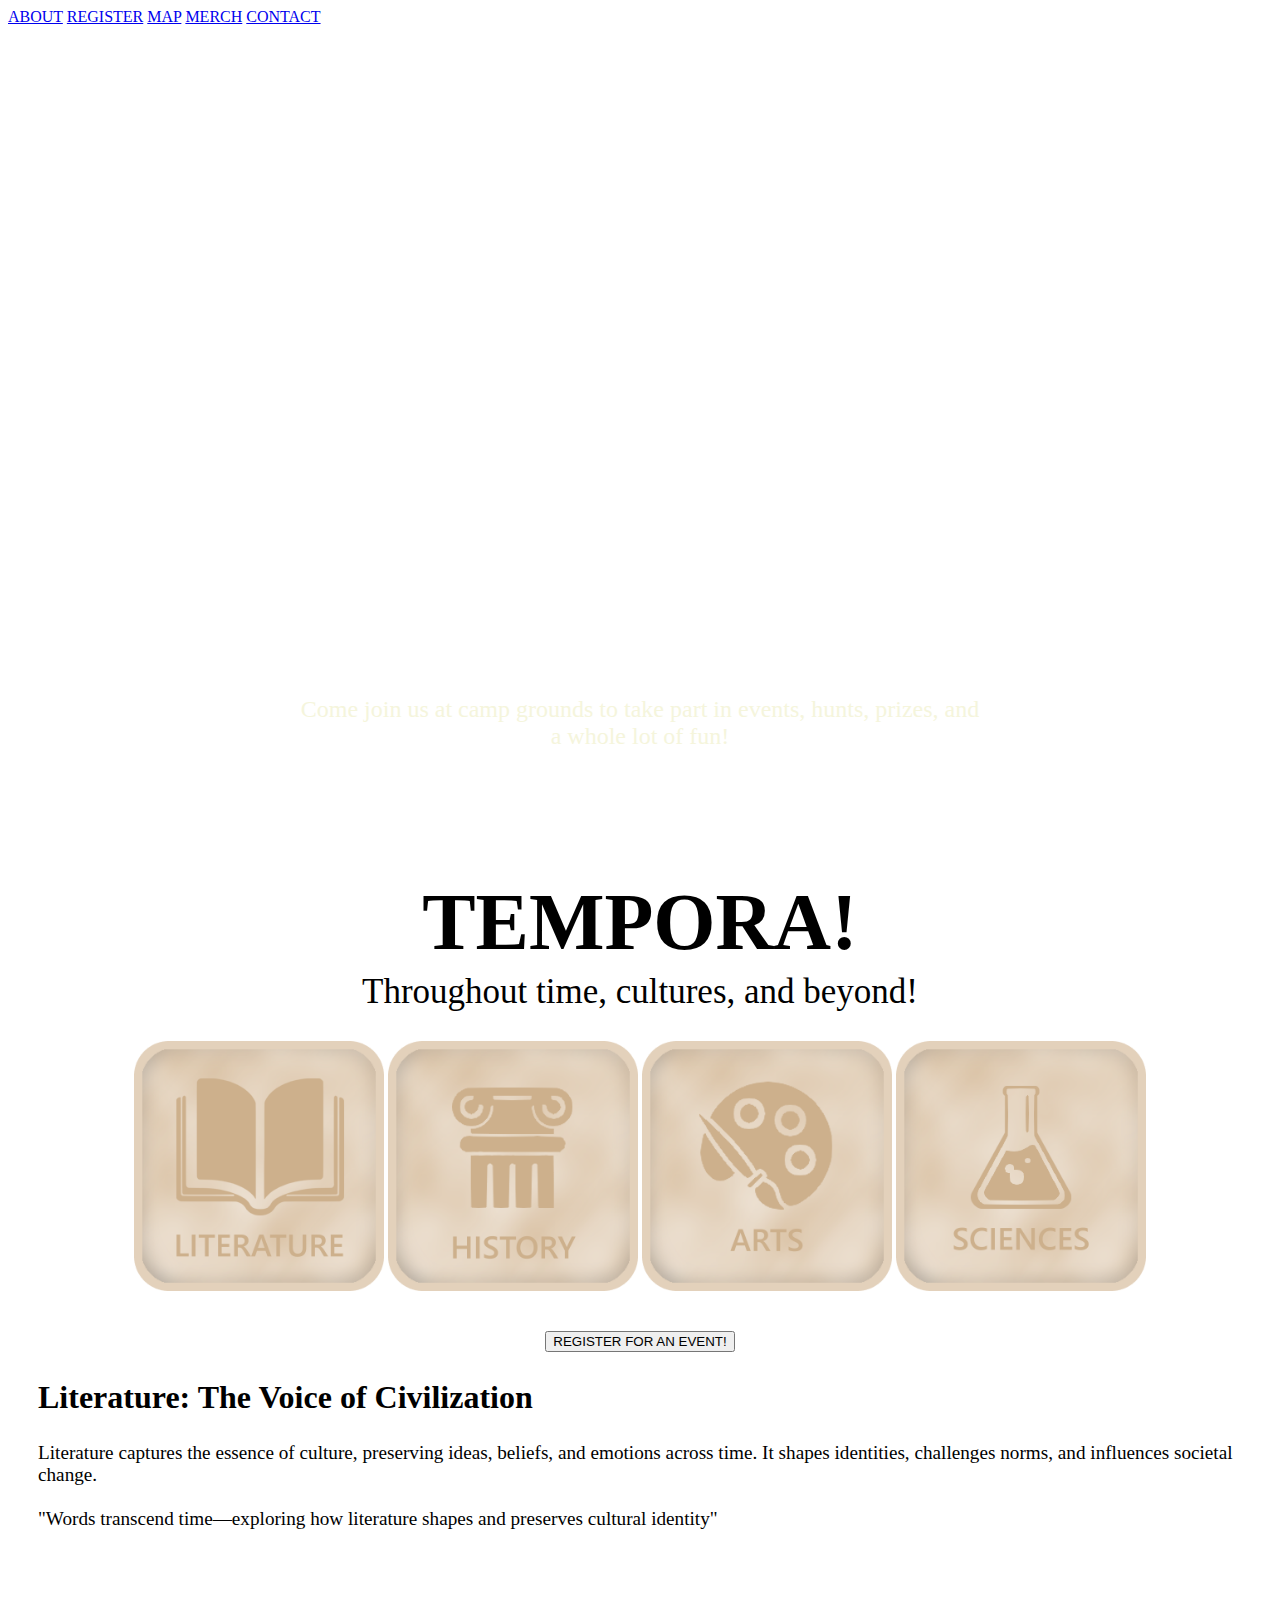
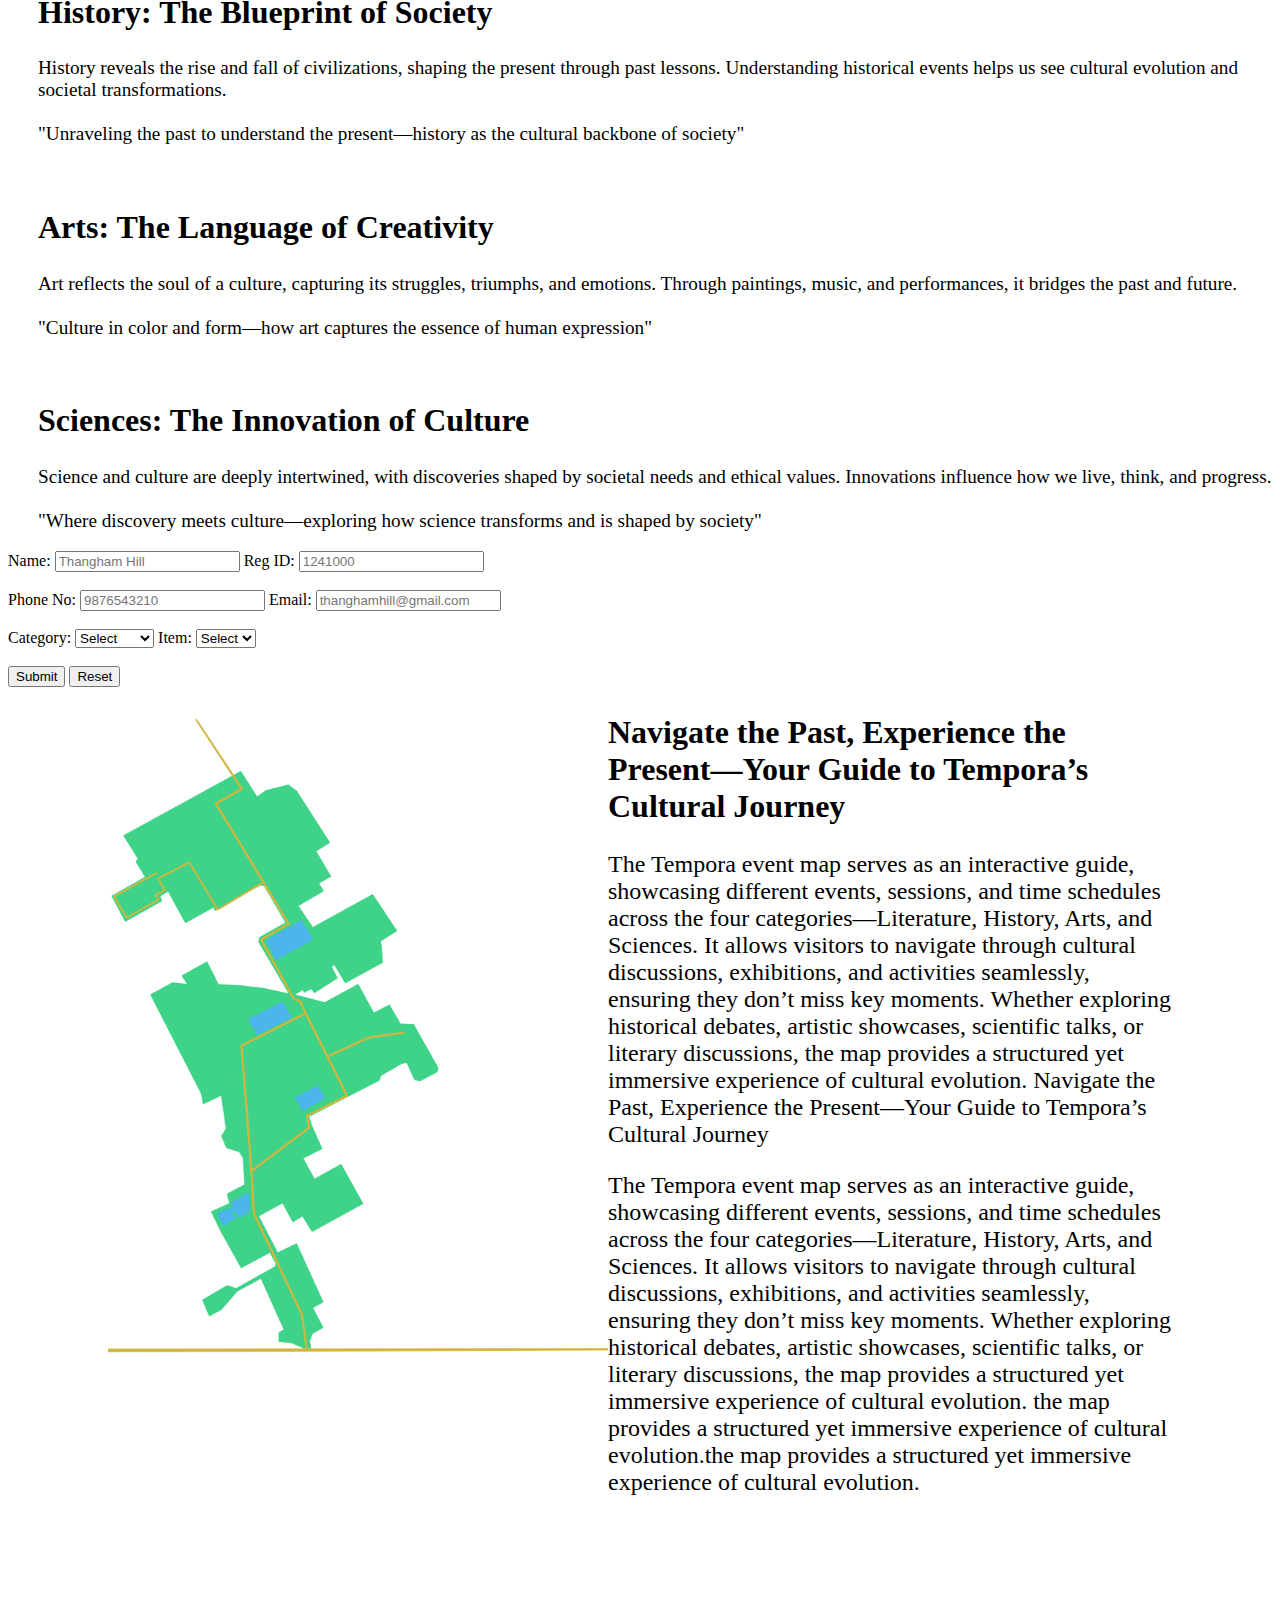
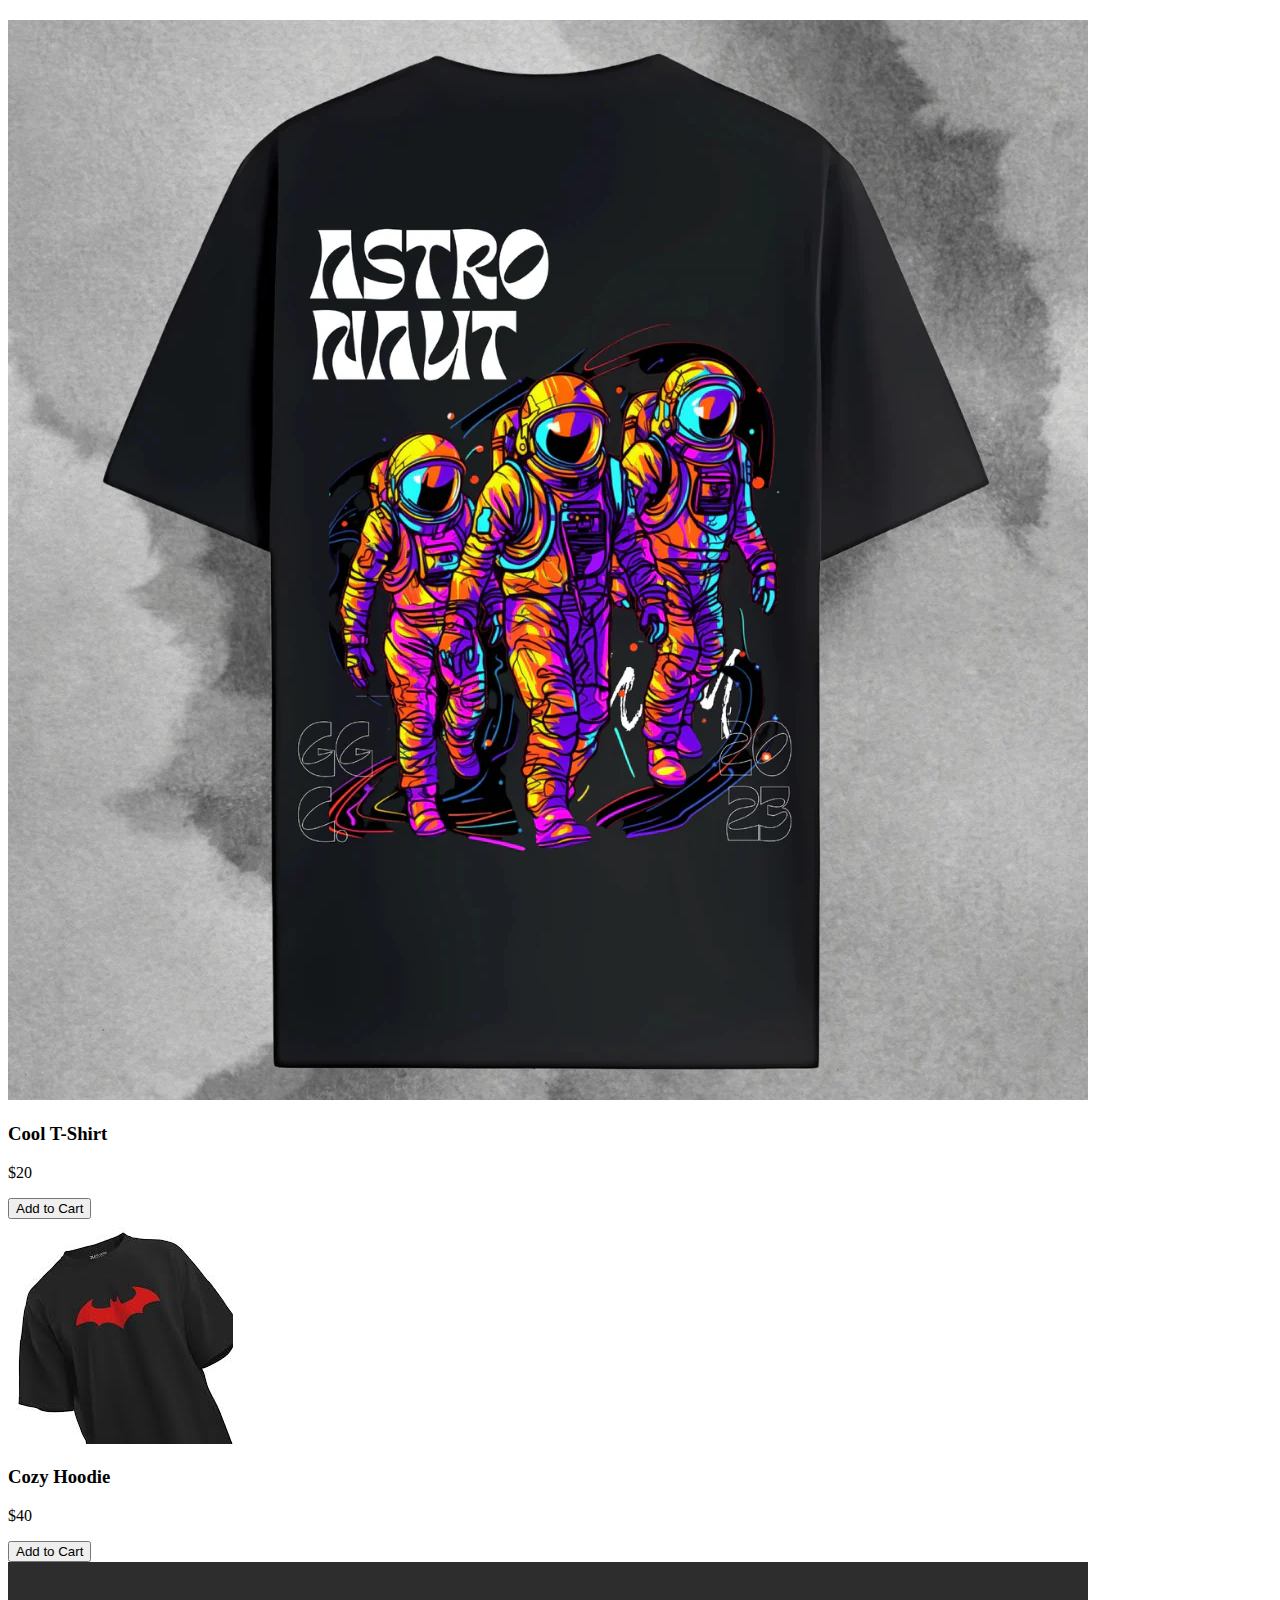
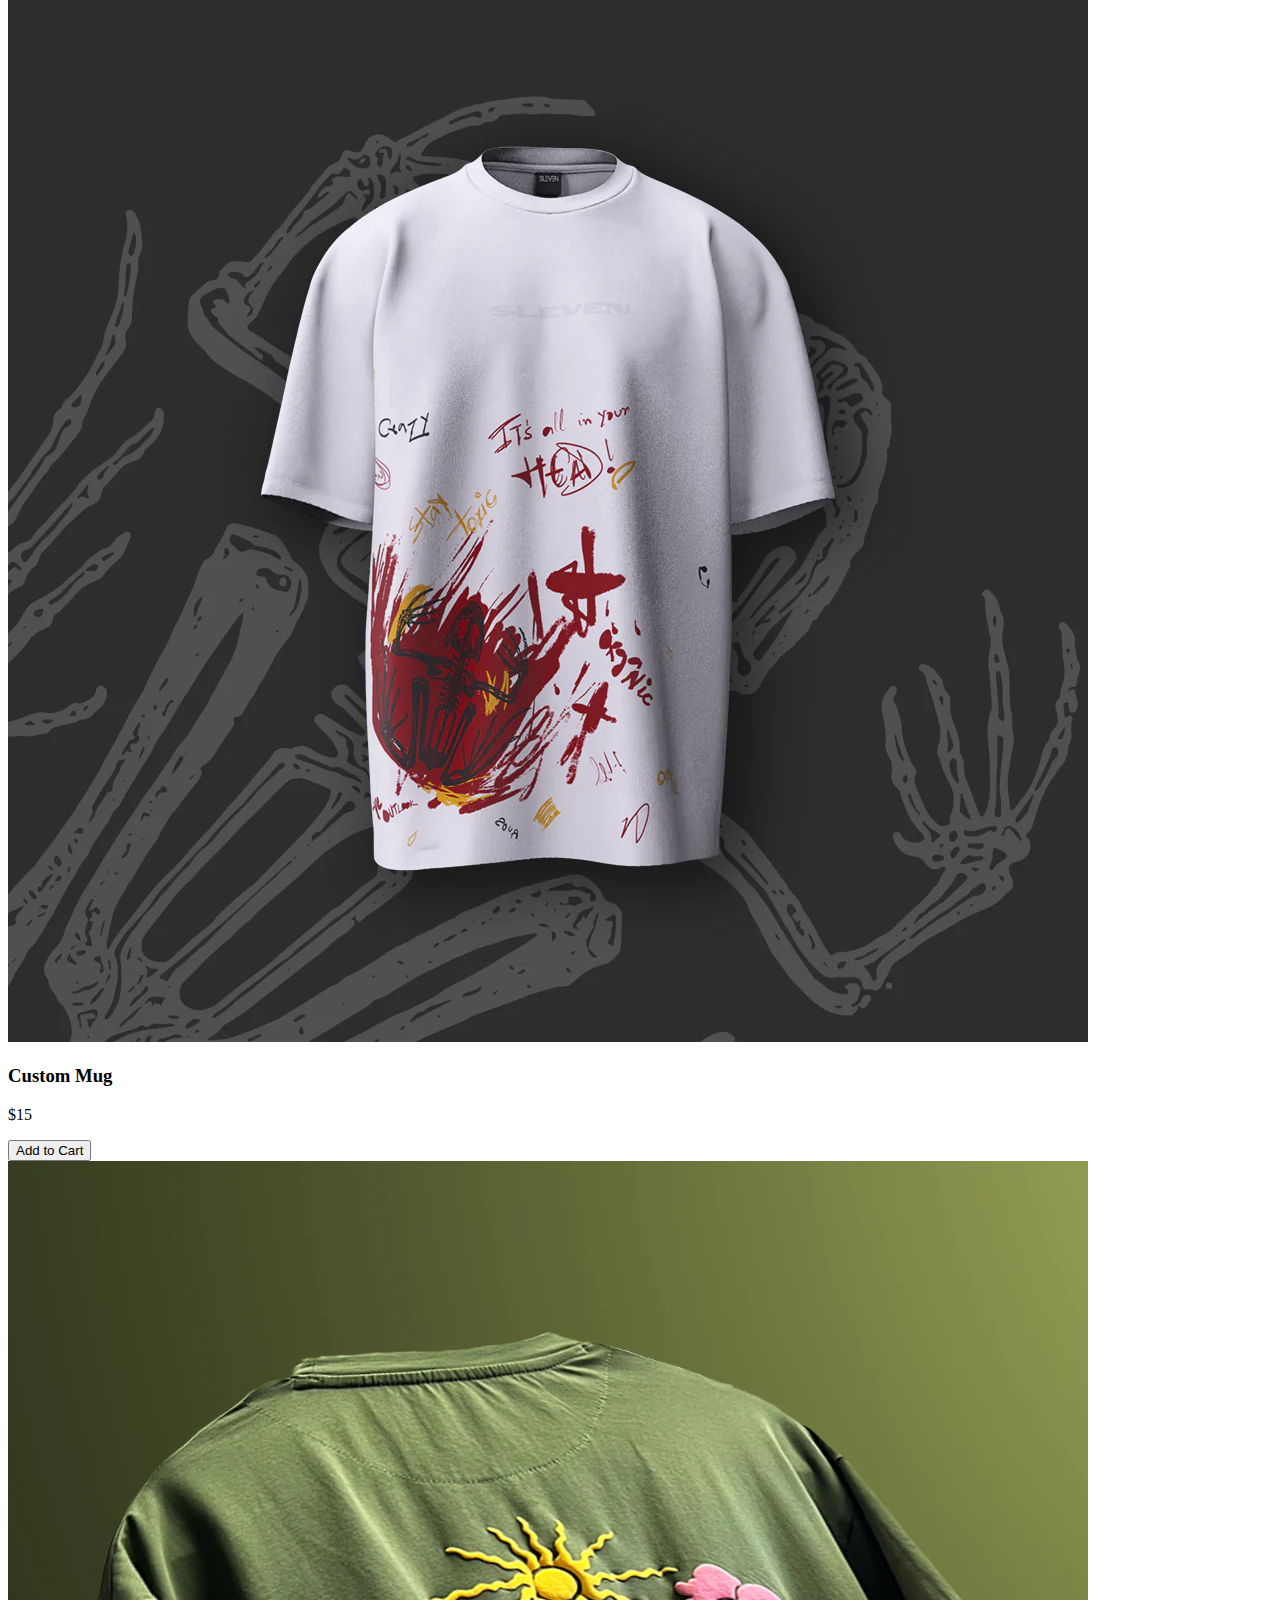
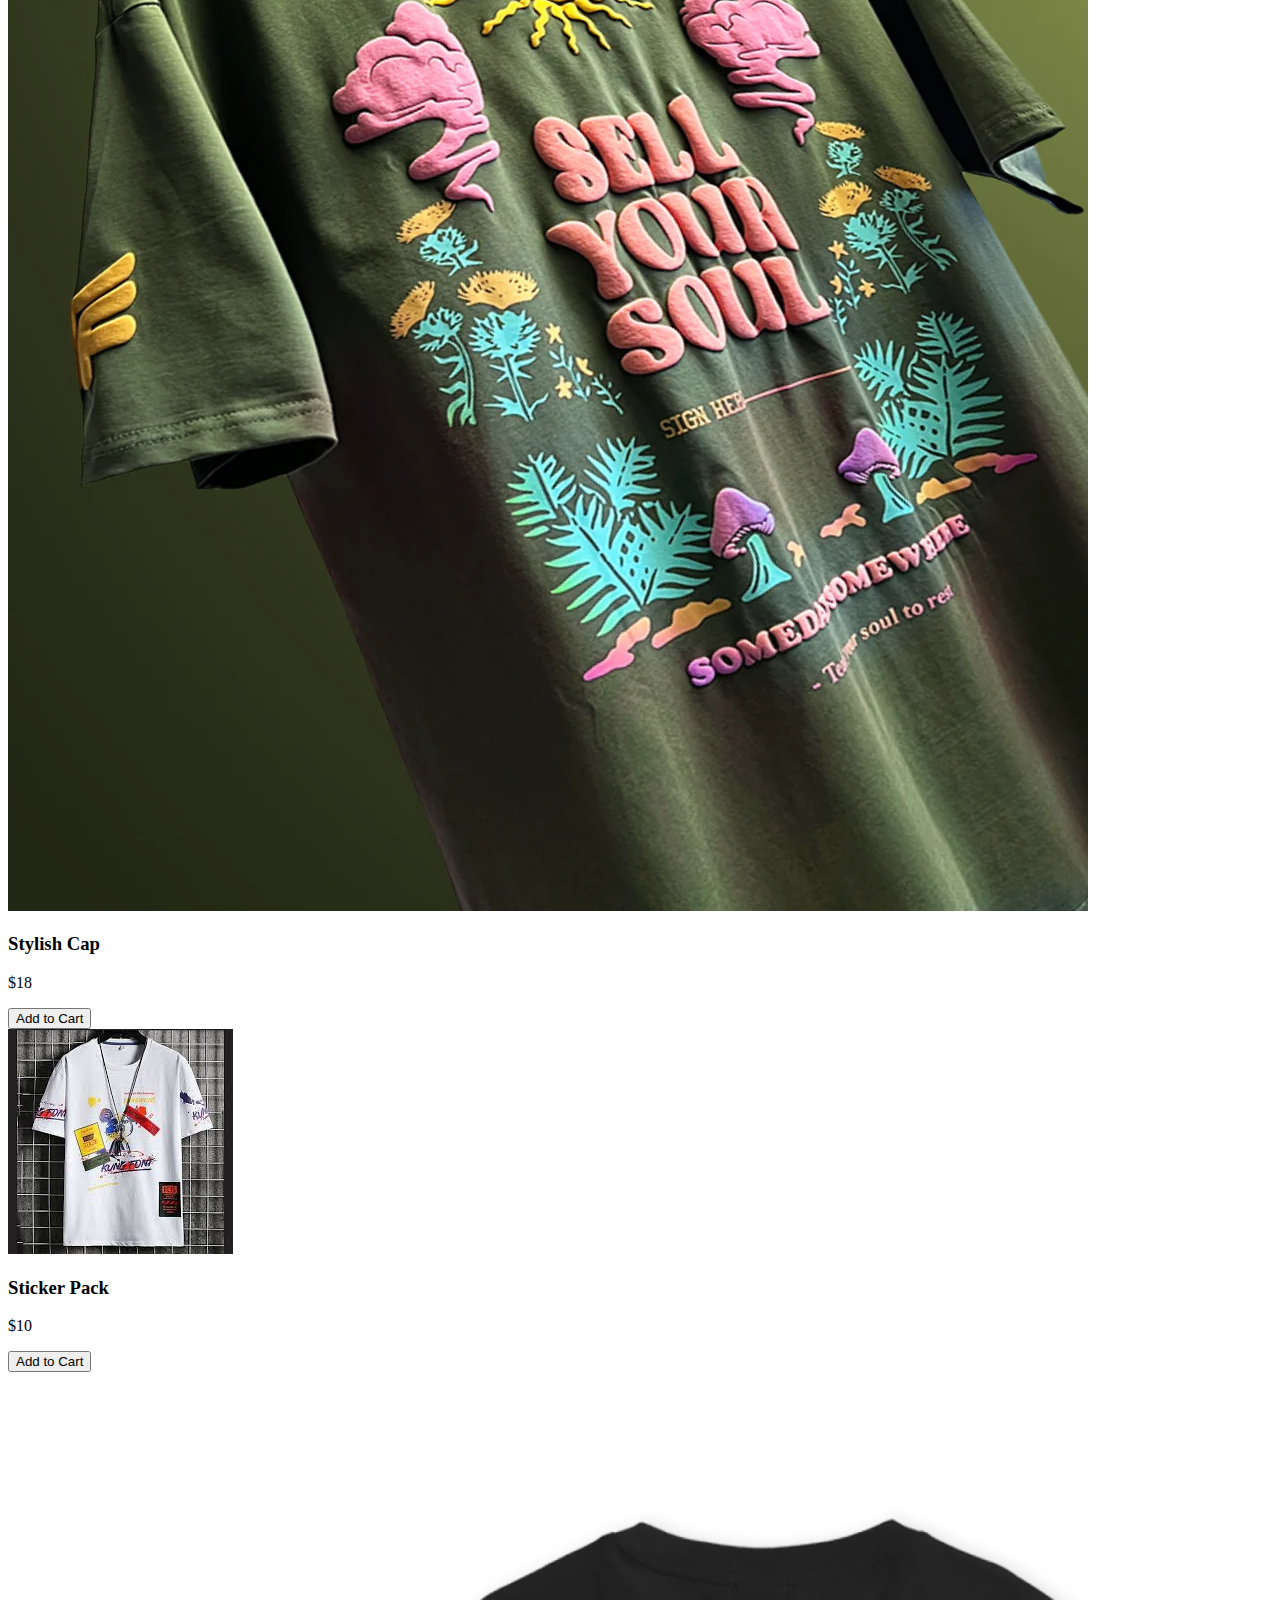
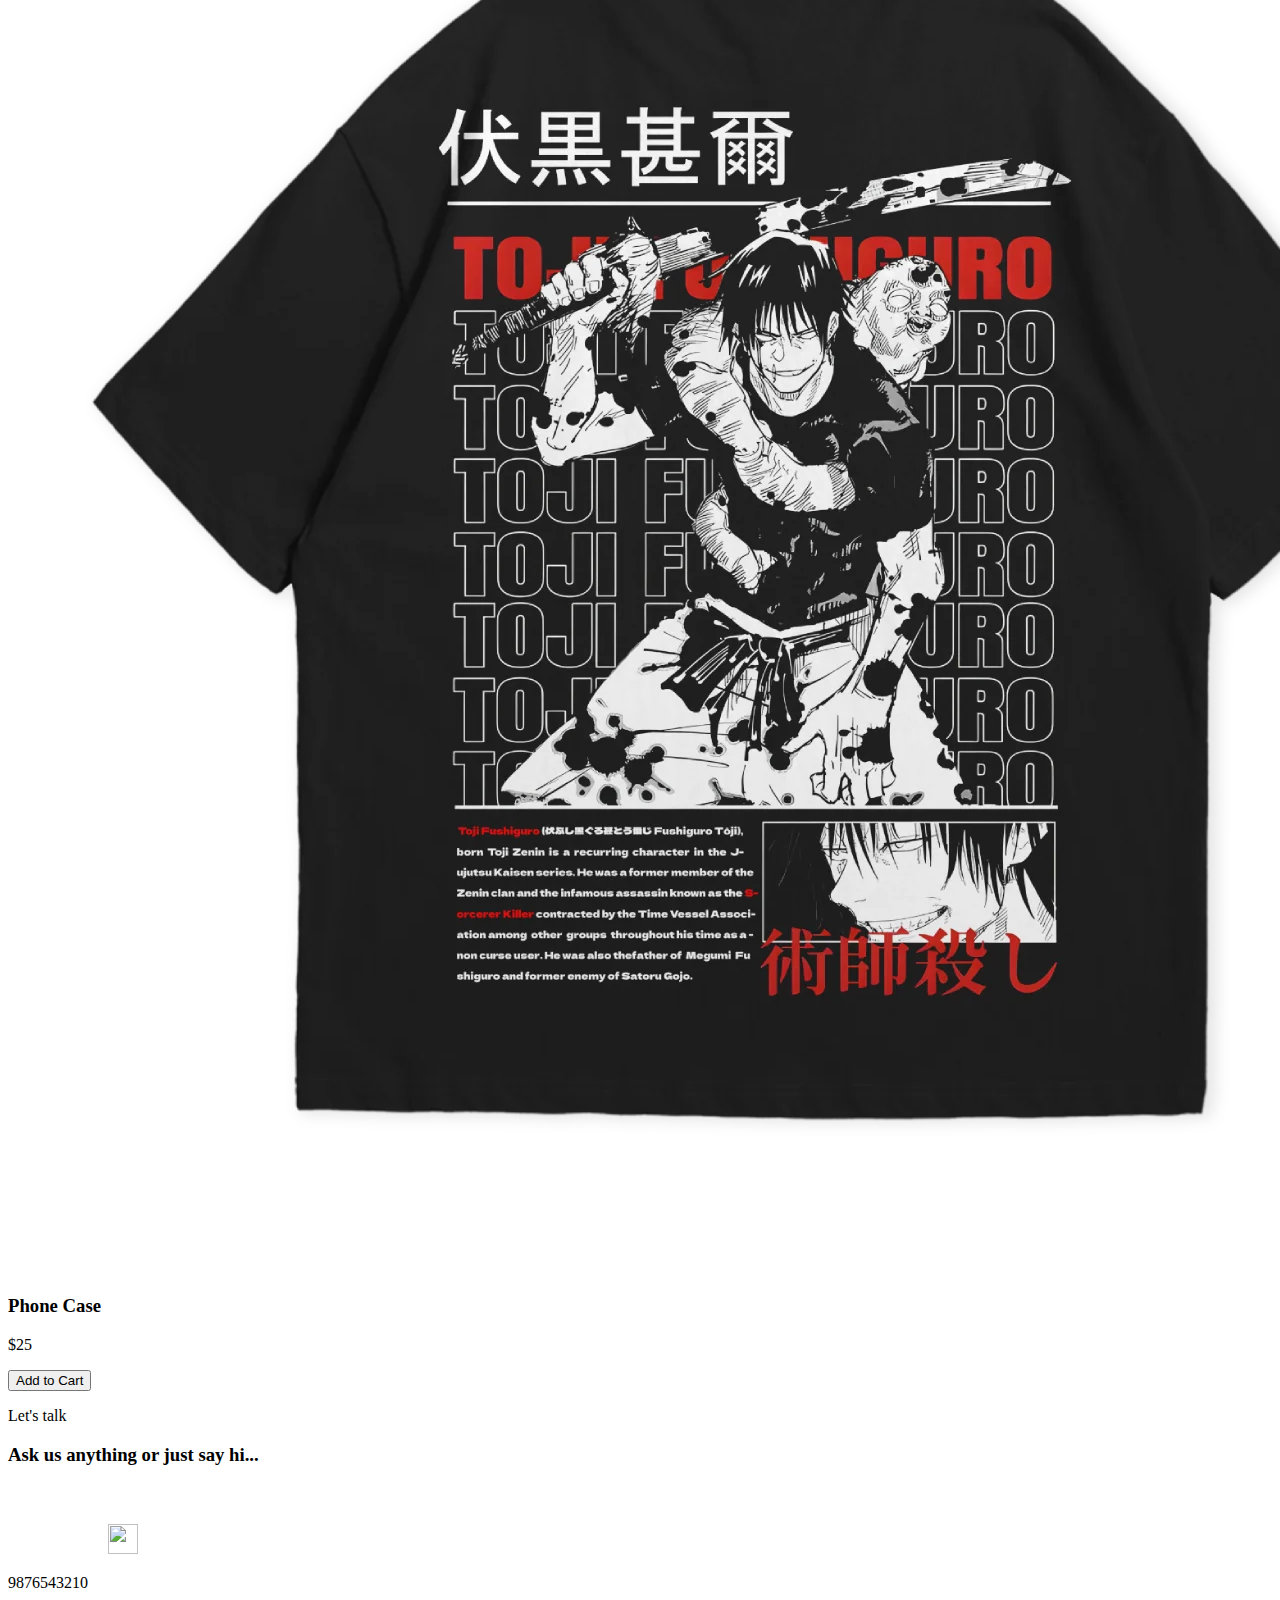
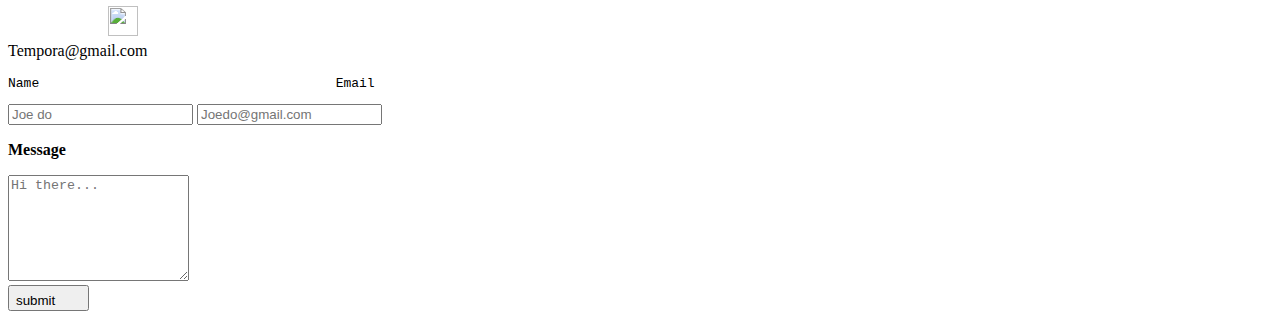
==== index.html @ 16d4f957 "Update and rename index.html.htm to index.html" ====
<!DOCTYPE html>
<html lang="en">
<head>
    <meta charset="UTF-8">
    <meta name="viewport" content="width=device-width, initial-scale=1.0">
    <title>Document</title>
    <link rel="stylesheet" href="style.css">
    <script src="script.js"></script>
    <link href="https://fonts.googleapis.com/css2?family=Josefin+Slab:wght@400;700&display=swap" rel="stylesheet">
    <style>
        html {
            scroll-behavior: smooth;
        }
    </style>
</head>
<script>
    window.addEventListener("scroll", function () {
        let rand = document.querySelector(".rand");
        let scrollY = window.scrollY;
        rand.style.backgroundPosition = `center ${scrollY * -0.5 + "px"}`;
    });
</script>
<body>
    <div class="onn">
        <div class="nav">
            <a href="#anju" id="ns">ABOUT</a>
            <a href="#aaru" id="ns">REGISTER</a>
            <a href="#map" id="ns">MAP</a>
            <a href="#ezhu" id="ns">MERCH</a>
            <a href="#ettu" id="ns">CONTACT</a>
        </div>
    </div>
    <div class="rand">
        <center><h2 style="color: beige;font-weight: lighter;padding-top: 650px;">Come join us at camp grounds to take part in events, hunts, prizes, and<br>a whole lot of fun!</h2></center>
        <center><h2 style="color: white;">THE EVENT GOES ON!<br>11-02-2025 to 14-02-2025</h2></center>
    </div>
    <div class="moonu">
        <center>
            <h1 style="font-size: 80px;">TEMPORA!</h1>
            <h2 style="font-size: 35px; margin-top: -50px;font-weight: lighter;">Throughout time, cultures, and beyond!</h2>
        </center>
    </div>
    <div class="naalu">
        <center>
            <div class="links">
                <a href="#lt" id="ll"><img src="img/lb.png" width="250px" height="250px"></a>
                <a href="#his" id="ll"><img src="img/hb.png" width="250px" height="250px"></a>
                <a href="#art" id="ll"><img src="img/ab.png" width="250px" height="250px"></a>
                <a href="#sci" id="ll"><img src="img/sb.png" width="250px" height="250px"></a>
            </div>
            <br><br>
            <a href="#aaru"><button id="regbtn">REGISTER FOR AN EVENT!</button></a>
        </center>
    </div>
    <div class="anju" id="anju">
        <div style="padding-left: 30px;">
            <div id="lt"><h2 style="font-size: xx-large;">Literature: The Voice of Civilization</h2>
            <p style="font-size: larger;">Literature captures the essence of culture, preserving ideas, beliefs, and emotions across time. It shapes identities, challenges norms, and influences societal change.<br><br>"Words transcend time—exploring how literature shapes and preserves cultural identity"</p>
            <br></div>
            <div id="his"><h2 style="font-size: xx-large;">History: The Blueprint of Society</h2>
            <p style="font-size: larger;">History reveals the rise and fall of civilizations, shaping the present through past lessons. Understanding historical events helps us see cultural evolution and societal transformations.<br><br>"Unraveling the past to understand the present—history as the cultural backbone of society"</p>
            <br></div>
            <div id="art"><h2 style="font-size: xx-large;">Arts: The Language of Creativity</h2>
            <p style="font-size: larger;">Art reflects the soul of a culture, capturing its struggles, triumphs, and emotions. Through paintings, music, and performances, it bridges the past and future.<br><br>"Culture in color and form—how art captures the essence of human expression"</p>
            <br></div>
            <div id="sci"><h2 style="font-size: xx-large;">Sciences: The Innovation of Culture</h2>
            <p style="font-size: larger;">Science and culture are deeply intertwined, with discoveries shaped by societal needs and ethical values. Innovations influence how we live, think, and progress.<br><br>"Where discovery meets culture—exploring how science transforms and is shaped by society"</p>
        </div></div>
    </div>
    <div class="aaru" id="aaru">
        <div class="reg">
            <form id="myForm">
                <label for="hell">
                <div>Name: <input type="text" name="MyName" id="det" placeholder="Thangham Hill"></label>
                
                <label for="mail">
                Reg ID: <input type="text" name="RegID" id="det" placeholder="1241000"></div><br>
                <div>Phone No: <input type="text" name="PhoneNo" id="det" placeholder="9876543210">
                Email: <input type="email" name="Email" id="det" placeholder="thanghamhill@gmail.com"></div><br></label>           
    
                <div><label for="category">Category:</label>
                    <select name="Category" id="category" onchange="updateOptions()">
                        <option value="">Select</option>
                        <option value="Literature">Literature</option>
                        <option value="Science">Science</option>
                        <option value="Arts">Arts</option>
                        <option value="History">History</option>
                    </select>
                
    
                <label for="items">Item:</label>
                    <select name="Item" id="items">
                        <option value="">Select</option>
                    </select>
                </div><br>
    
                <script>
                    function updateOptions() {
                        var category = document.getElementById("category").value;
                        var items = document.getElementById("items");
                
                        items.innerHTML = "<option value=''>Select</option>";
                
                        var options = {
                            Literature: ["Elocution", "Essay Writing", "Debate", "Quiz"],
                            Science: ["Essay Writing", "Quiz"],
                            History: ["Quiz", "Essay Writing"],
                            Arts: ["Poster Making", "Sketching", "Reel Making", "Monoact"]
                        };
                
                        if (category in options) {
                            options[category].forEach(function(item) {
                                var option = document.createElement("option");
                                option.value = item; 
                                option.textContent = item;
                                items.appendChild(option);
                            });
                        }
                    }
                
                    document.getElementById("myForm").addEventListener("submit", function(event) {
                        event.preventDefault();
                
                        var formData = new FormData(this);
                
                        fetch("backend.php", {
                            method: "POST",
                            body: formData
                        }).then(response => response.text())
                        .then(data => {
                            console.log("Response from backend:", data);
                            alert("Form Submitted Successfully!");
                            document.getElementById("myForm").reset();
                        }).catch(error => console.error("Error:", error));
                    });
                </script>
    
                <div><input type="submit" value="Submit" id="bt1">
                <input type="reset" value="Reset" id="bt1"></div>
            </form>
        </div>
    </div>
    <div class="map" id="map">
        <div style="margin-left: 100px; display: flex;"><div><img src="img/map.png" width="500px"></div>
    <div style="margin-right: 100px;"><h2 style="font-size: xx-large;">Navigate the Past, Experience the Present—Your Guide to Tempora’s Cultural Journey</h2><p style="font-size:x-large;">The Tempora event map serves as an interactive guide, showcasing different events, sessions, and time schedules across the four categories—Literature, History, Arts, and Sciences. It allows visitors to navigate through cultural discussions, exhibitions, and activities seamlessly, ensuring they don’t miss key moments. Whether exploring historical debates, artistic showcases, scientific talks, or literary discussions, the map provides a structured yet immersive experience of cultural evolution.
        Navigate the Past, Experience the Present—Your Guide to Tempora’s Cultural Journey</h2><p style="font-size:x-large;">The Tempora event map serves as an interactive guide, showcasing different events, sessions, and time schedules across the four categories—Literature, History, Arts, and Sciences. It allows visitors to navigate through cultural discussions, exhibitions, and activities seamlessly, ensuring they don’t miss key moments. Whether exploring historical debates, artistic showcases, scientific talks, or literary discussions, the map provides a structured yet immersive experience of cultural evolution.
            the map provides a structured yet immersive experience of cultural evolution.the map provides a structured yet immersive experience of cultural evolution.
    </p></div></div>
    </div>
    <div class="ezhu" id="ezhu">
        <section class="products" style="padding-top: 100px;">
            <div class="product" onclick="addToCart('T-Shirt')">
                <img src="img/1.webp" alt="T-Shirt">
                <h3>Cool T-Shirt</h3>
                <p>$20</p>
                <button>Add to Cart</button>
            </div>
    
            <div class="product" onclick="addToCart('Hoodie')">
                <img src="img/2.jpeg" alt="Hoodie">
                <h3>Cozy Hoodie</h3>
                <p>$40</p>
                <button>Add to Cart</button>
            </div>
    
            <div class="product" onclick="addToCart('Mug')">
                <img src="img/4.webp" alt="Mug">
                <h3>Custom Mug</h3>
                <p>$15</p>
                <button>Add to Cart</button>
            </div>
    
            <div class="product" onclick="addToCart('Cap')">
                <img src="img/6.webp" alt="Cap">
                <h3>Stylish Cap</h3>
                <p>$18</p>
                <button>Add to Cart</button>
            </div>
    
            <div class="product" onclick="addToCart('Sticker Pack')">
                <img src="img/7.jpeg" alt="Stickers">
                <h3>Sticker Pack</h3>
                <p>$10</p>
                <button>Add to Cart</button>
            </div>
    
            <div class="product" onclick="addToCart('Phone Case')">
                <img src="img/8.webp" alt="Phone Case">
                <h3>Phone Case</h3>
                <p>$25</p>
                <button>Add to Cart</button>
            </div>
        </section>
    </div>
    <div class="ettu" id="ettu">
        <div id="sec4">
            <p id="talk1">Let's talk</p>
            <h3 id="talk2">Ask us anything or just say hi...</h3>
            <img src="Img/icons8-phone-50.png" style="width:30px;height: 30px;margin-left: 100px;margin-top: 40px;"><p id="ph"> 9876543210</p><br>
            <img src="Img/icons8-email-48.png" style="width:30px;height: 30px;margin-left: 100px;margin-top:-20px;float: left;">
            <p id="em"> Tempora@gmail.com</p>
            <div id="formm">
            <form action="backend.php">
                <pre id="ft">Name                                      Email</pre>
                <input type="text" name="Name" id="det2" placeholder="Joe do">
                <input type="email" name="Email" id="det2" placeholder="Joedo@gmail.com">
                <p id="ft2" style="font-weight: 600;">Message</p>
                <div><textarea id="sub" name="sub" style="height:100px" placeholder="Hi there..."></textarea></div>
                <button id="sub1">submit <img src="Img/arrow.png" style="width: 17px;height: 17px;padding-left: 5px;"></button>
            </form>
            </div>

    </div>
</body>
</html>
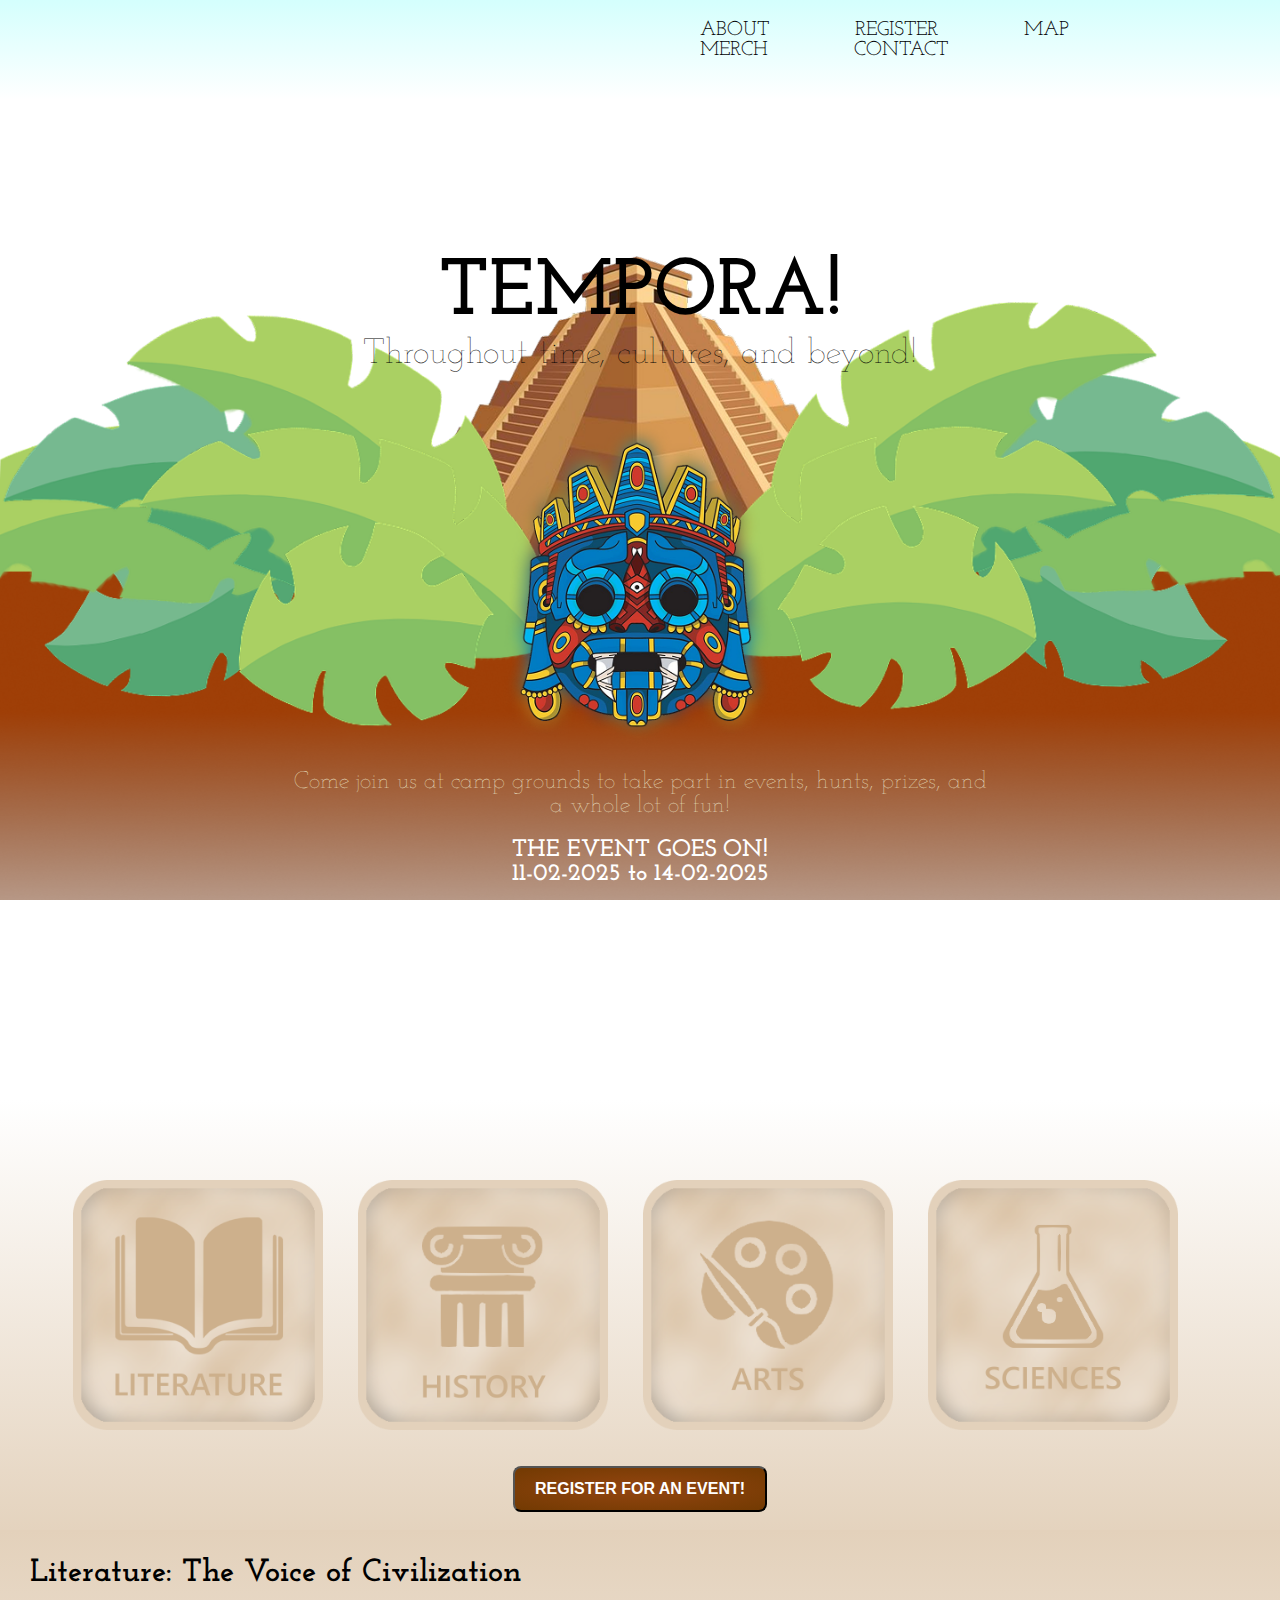
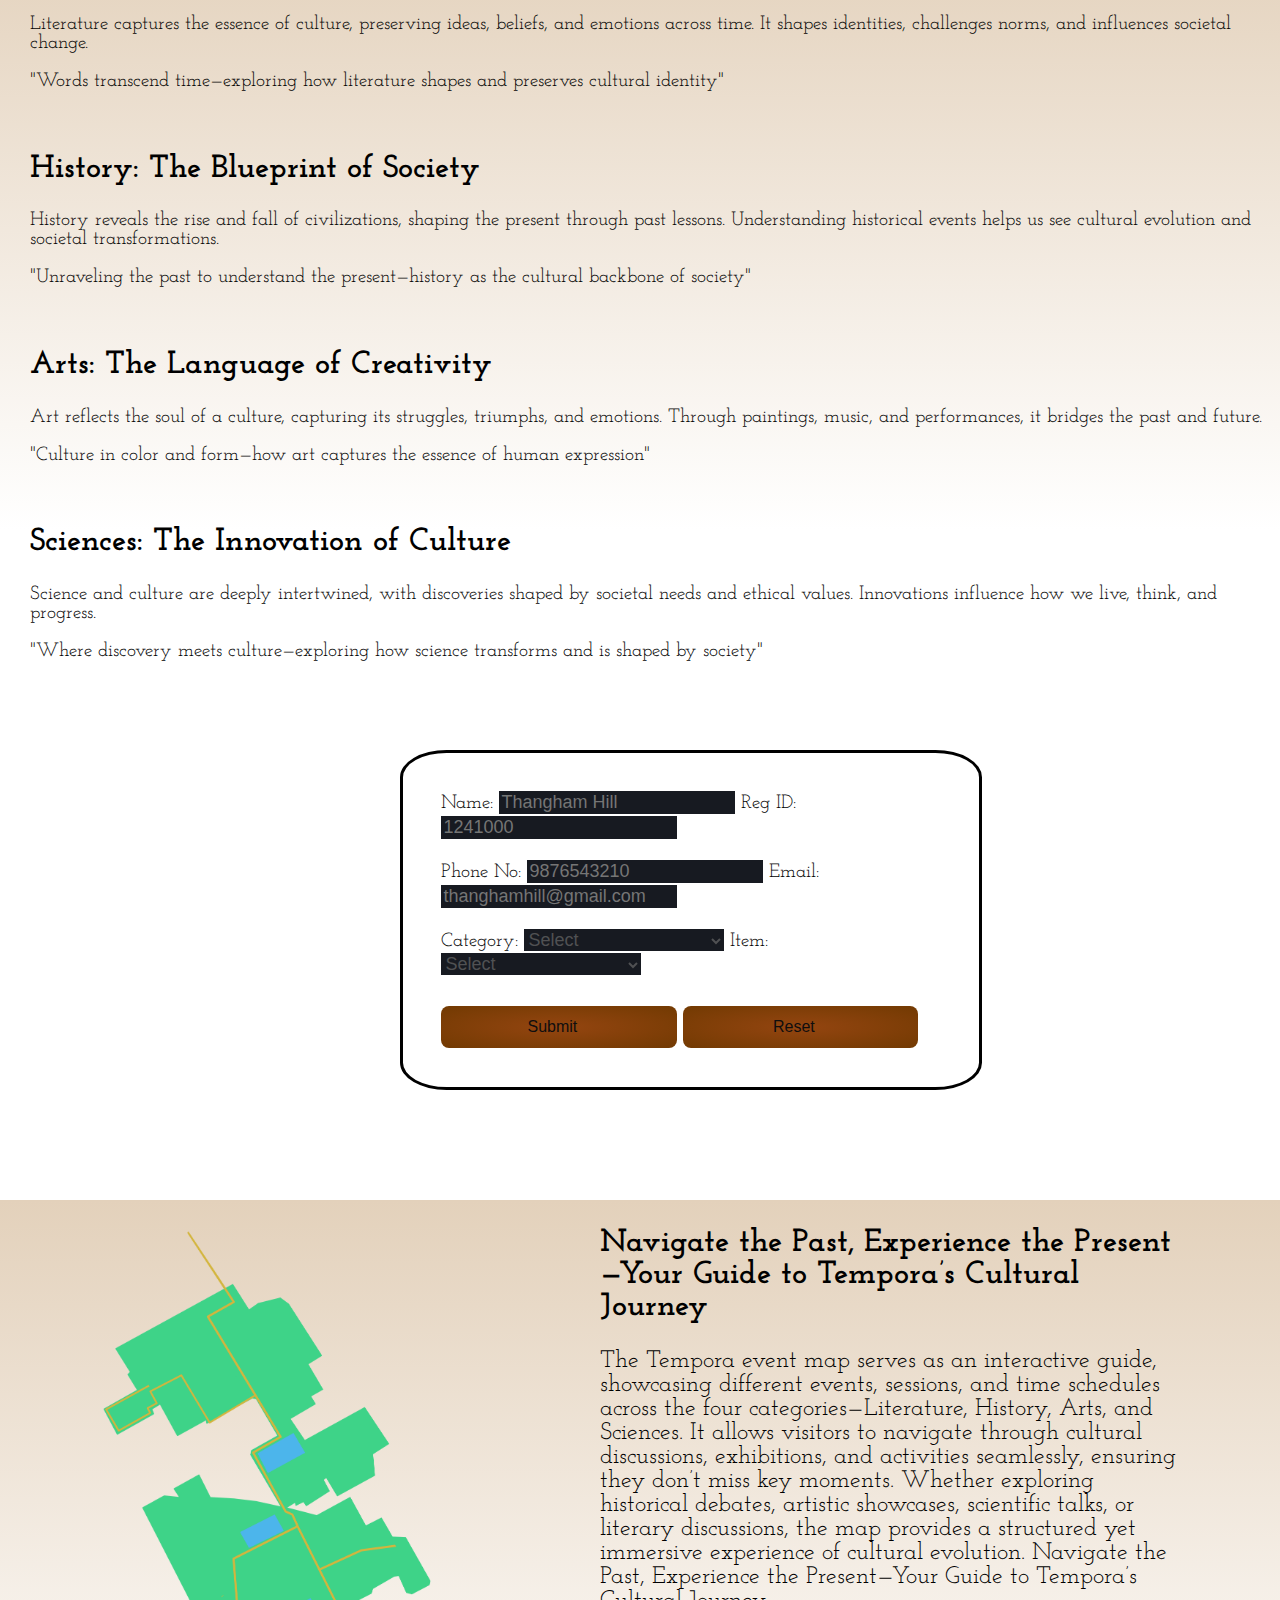
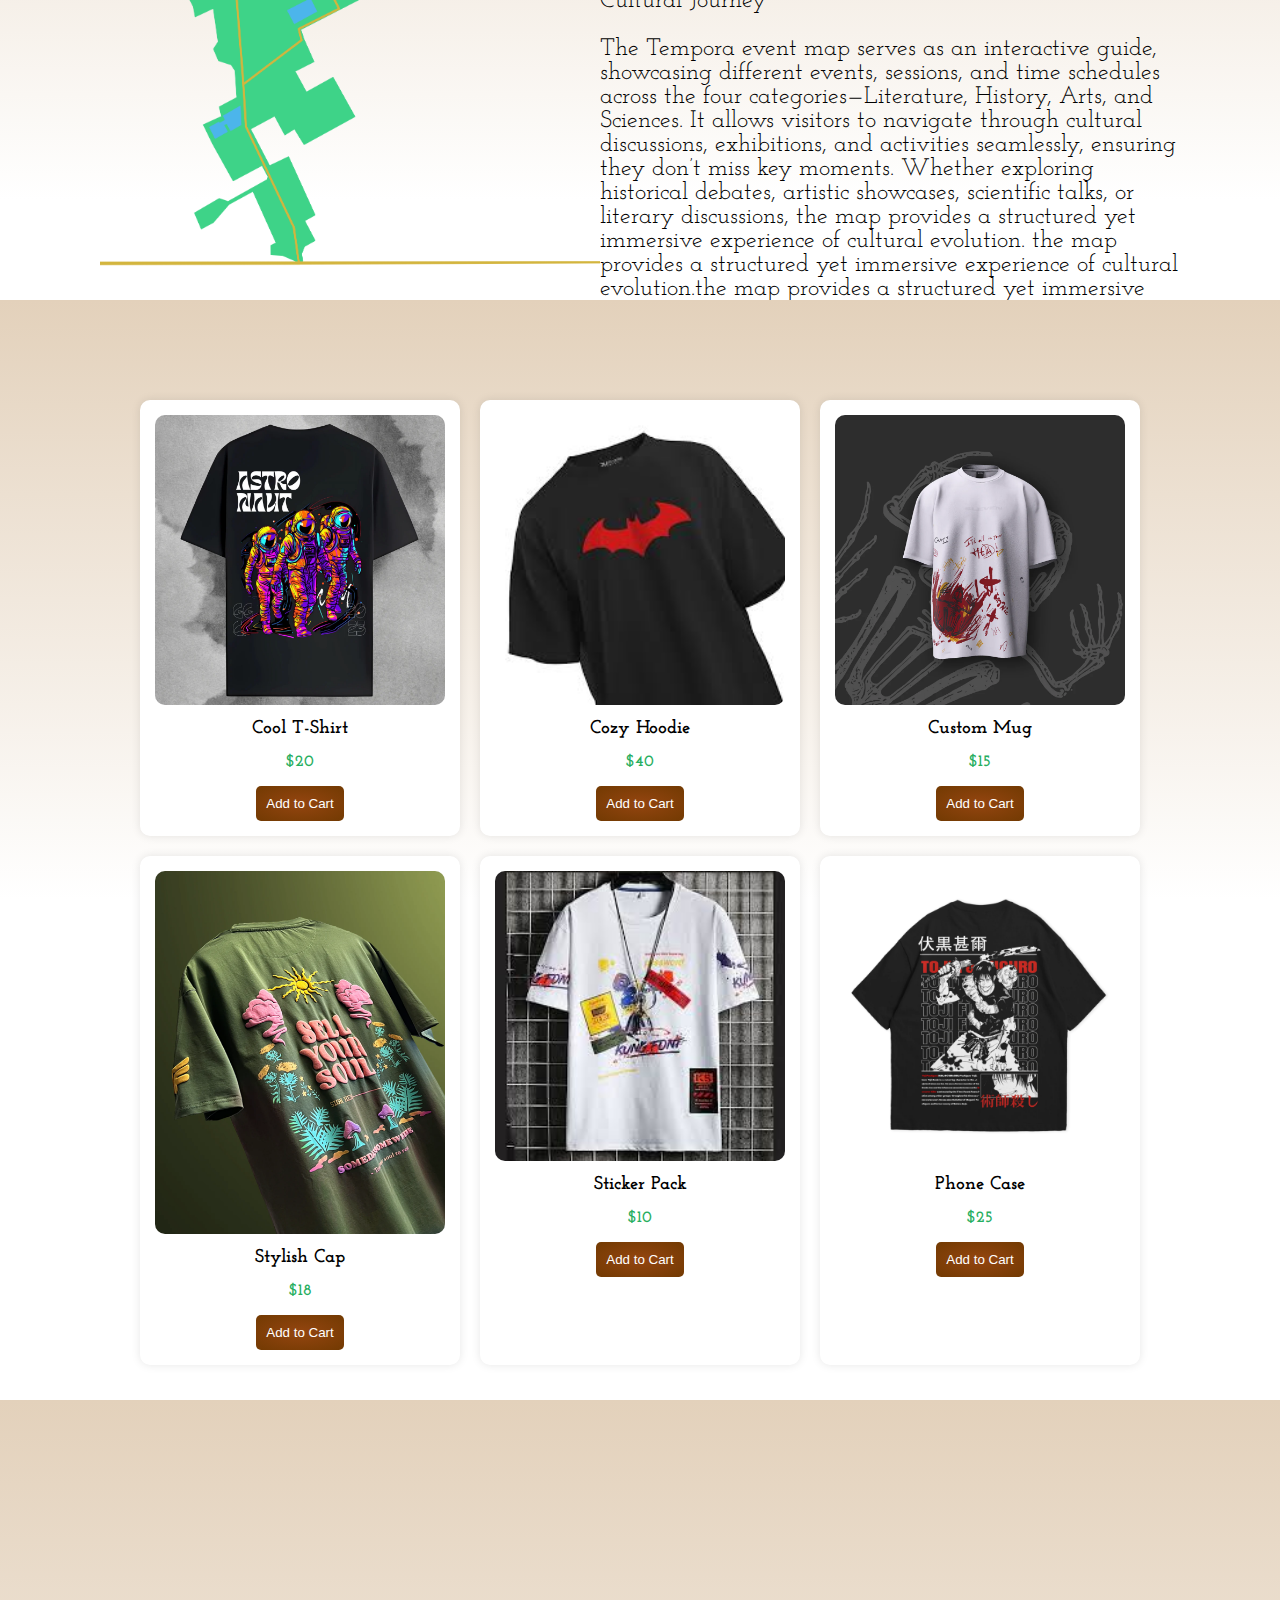
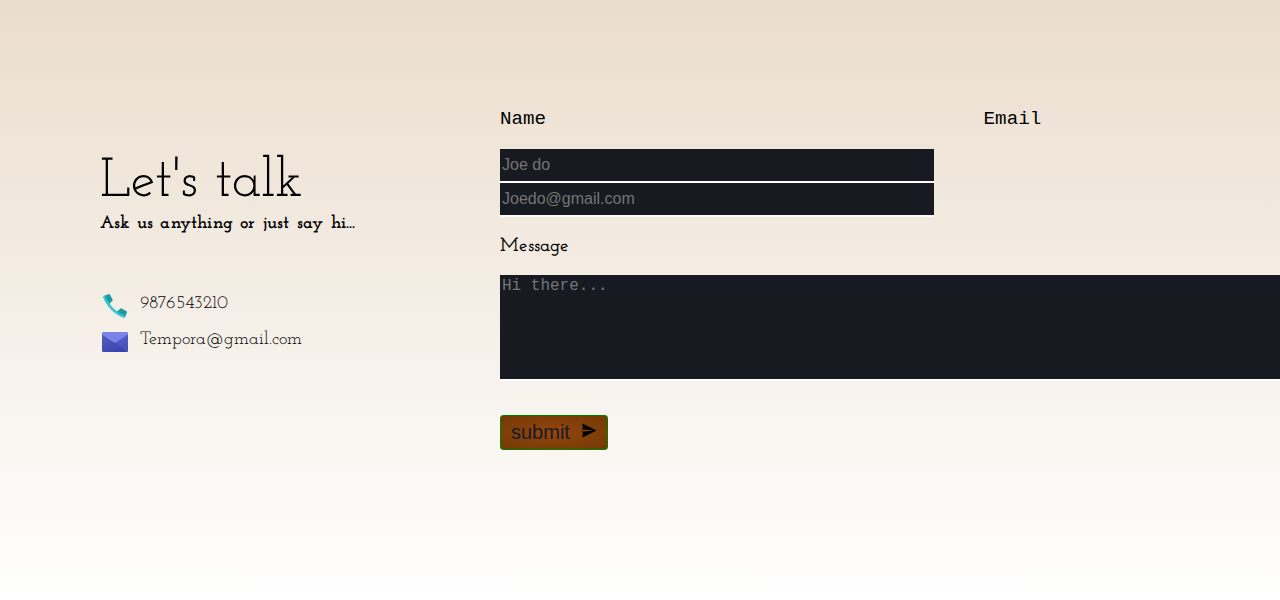
==== commit eb0d01b9: "Update index.html" ====
--- a/index.html
+++ b/index.html
@@ -196,8 +196,8 @@
         <div id="sec4">
             <p id="talk1">Let's talk</p>
             <h3 id="talk2">Ask us anything or just say hi...</h3>
-            <img src="Img/icons8-phone-50.png" style="width:30px;height: 30px;margin-left: 100px;margin-top: 40px;"><p id="ph"> 9876543210</p><br>
-            <img src="Img/icons8-email-48.png" style="width:30px;height: 30px;margin-left: 100px;margin-top:-20px;float: left;">
+            <img src="img/icons8-phone-50.png" style="width:30px;height: 30px;margin-left: 100px;margin-top: 40px;"><p id="ph"> 9876543210</p><br>
+            <img src="img/icons8-email-48.png" style="width:30px;height: 30px;margin-left: 100px;margin-top:-20px;float: left;">
             <p id="em"> Tempora@gmail.com</p>
             <div id="formm">
             <form action="backend.php">
@@ -206,7 +206,7 @@
                 <input type="email" name="Email" id="det2" placeholder="Joedo@gmail.com">
                 <p id="ft2" style="font-weight: 600;">Message</p>
                 <div><textarea id="sub" name="sub" style="height:100px" placeholder="Hi there..."></textarea></div>
-                <button id="sub1">submit <img src="Img/arrow.png" style="width: 17px;height: 17px;padding-left: 5px;"></button>
+                <button id="sub1">submit <img src="img/arrow.png" style="width: 17px;height: 17px;padding-left: 5px;"></button>
             </form>
             </div>
 
--- a/style.css
+++ b/style.css
@@ -0,0 +1,296 @@
+
+body {
+    margin: 0;
+    height: 200vh; 
+    font-family: 'Josefin Slab';
+}
+
+.onn {
+    background: linear-gradient(to bottom, #D4FFFD, white);
+    height: 100px;
+}
+
+.rand {
+    width: 100%;
+    height: 780px;
+    background-image: url('img/maya.png');
+    background-size: cover;  
+    background-position: center top; 
+    background-repeat: no-repeat;
+}
+.moonu {
+    position: absolute;
+    bottom: 550px; 
+    left: 0;
+    width: 100%;
+    height: 150px;
+    transition: bottom 0.5s ease-in-out; 
+}
+.naalu {
+    position: absolute;
+    bottom: -650px; 
+    left: 0;
+    width: 100%;
+    height: 450px;
+    
+    background:linear-gradient(to bottom, white, #e3d1bb); 
+    transition: bottom 0.5s ease-in-out; 
+}
+.anju {
+    position: absolute;
+    bottom: -1230px;
+    left: 0;
+    width: 100%;
+    height: 600px;
+    background:linear-gradient(to bottom,#e3d1bb, white);
+    transition: bottom 0.5s ease-in-out; 
+}
+
+.nav{
+    
+    font-size: 20px;
+    margin-left: 700px;padding-top: 20px;
+    
+}
+
+#ns{
+    margin-right: 80px;
+    text-decoration: none;
+    color: #000;
+}
+.links{
+    padding-top: 80px;
+}
+#ll{
+    margin-right: 30px;
+}
+#regbtn{
+    font-weight: bold;
+    color: white;
+    background: radial-gradient(#944510,#723a02);
+    padding: 12px;
+    font-size: medium;
+    padding-right: 20px;
+    padding-left: 20px;
+    border-radius: 8px;
+
+}
+.aaru {
+    position: absolute;
+    bottom: -1800px;
+    left: 0;
+    width: 100%;
+    height: 400px;
+    transition: bottom 0.5s ease-in-out;
+}
+
+.reg{
+    margin-top: 50px;
+    margin-left: 400px;
+    height:800px;
+    border: 3px solid black;
+    border-radius: 8%;
+    width: 40%;
+    height: auto;
+    padding-left:3%;
+    padding-top: 3%;
+    padding-bottom: 3%;
+    font-size: larger;
+    padding-right: 2%;
+    
+}
+#bt1 {
+    background: radial-gradient(#944510,#723a02);
+    border: none;
+    color: rgb(15, 14, 14);
+    padding: 12px;
+    cursor: pointer;
+    font-size: 18px;
+    border-radius: 8px;
+    width: 100%;
+    margin-top: 10px;
+    transition: background 0.3s ease;
+}
+
+#bt1:hover {
+    background: radial-gradient(#944510,#a26a32);
+}
+
+#bt1,#bt2{
+    font-size: medium;
+    width: 46%;
+    padding-right: 5%;
+}
+
+#det{
+    font-size: large;
+    background-color: #171a21;
+    border: none;
+    border-bottom: 2px solid white;
+    color: black;
+    
+}
+#category,#items{
+    background-color: #171a21;
+    border: none;
+    border-bottom: 2px solid white;
+    color: #505153;
+    font-size: large;
+    width:200px;
+}
+#talk1{
+    font-size:55px;
+    color: black;
+    padding-top: 300px;
+    margin-left: 100px;
+}
+#talk2{
+    font-size:18px;
+    word-spacing: 2px;
+    letter-spacing: .2px;
+    color: black;
+    margin-top: -50px;
+    margin-left: 100px;
+}
+#em{
+    color: black;
+    font-size: 18px;
+    margin-left: 140px;
+    margin-top: -16px;
+}
+#ph{
+    color: black;
+    font-size: 18px;
+    margin-left: 140px;
+    margin-top: -30px;
+}
+#formm{
+    margin-left: 500px;
+    margin-top: -260px;
+    font-size: 16px;
+    color:black;
+}
+#sub{
+    margin-top: -30px;
+}
+#sub1{
+    padding-right: 10px;
+    padding-left: 10px;
+    padding-top: 5px;
+    padding-bottom: 5px;
+    background: radial-gradient(#944510,#723a02);
+    border:1px solid green;
+    color:#171a21;
+    font-size: 20px;
+    border-radius: 3px;
+    margin-top: 30px;
+    align-content: center;text-align: center;
+}
+#sub1:hover{
+    background: radial-gradient(#944510,#723a02);
+    color:#01c38d;
+}
+#det2{
+    width: 430px;
+    height: 30px;
+    font-size: 16px;
+    background-color: #171a21;
+    border: none;
+    border-bottom: 2px solid white;
+    margin-right: 5px;
+    color: black;
+}
+#sub{
+    width: 870px;
+    height: 30px;
+    font-size: 16px;
+    background-color: #171a21;
+    border: none;
+    border-bottom: 2px solid white;
+    margin-right: 5px;
+    margin-top: 0px;
+    color: black;
+
+}
+#ft,#ft2{
+    font-size: larger;
+    color: #000;
+}
+
+.products {
+    display: grid;
+    grid-template-columns: repeat(auto-fit, minmax(250px, 1fr));
+    gap: 20px;
+    padding: 20px;
+    max-width: 1000px;
+    margin: auto;
+}
+
+.product {
+    background: white;
+    padding: 15px;
+    border-radius: 10px;
+    box-shadow: 0 0 10px rgba(0, 0, 0, 0.1);
+    text-align: center;
+    transition: 0.3s;
+}
+
+.product:hover {
+    transform: translateY(-5px);
+}
+
+.product img {
+    width: 100%;
+    border-radius: 10px;
+}
+
+.product h3 {
+    margin: 10px 0;
+}
+
+.product p {
+    font-weight: bold;
+    color: #27ae60;
+}
+
+.product button {
+    background: radial-gradient(#944510,#723a02);
+    color: white;
+    border: none;
+    padding: 10px;
+    cursor: pointer;
+    border-radius: 5px;
+    transition: 0.3s;
+}
+
+.product button:hover {
+    background: #219150;
+}
+.ezhu {
+    position: absolute;
+    bottom: -3200px;
+    left: 0;
+    width: 100%;
+    height: 600px;
+    background:linear-gradient(to bottom,#e3d1bb, white);
+    transition: bottom 0.5s ease-in-out; 
+}
+.ettu {
+    position: absolute;
+    bottom: -4500px;
+    left: 0;
+    width: 100%;
+    height: 800px;
+    background:linear-gradient(to bottom,#e3d1bb, white);
+    transition: bottom 0.5s ease-in-out; 
+}
+
+.map {
+    position: absolute;
+    bottom: -2500px;
+    left: 0;
+    width: 100%;
+    height: 600px;
+    background:linear-gradient(to bottom,#e3d1bb, white);
+    transition: bottom 0.5s ease-in-out; 
+}
